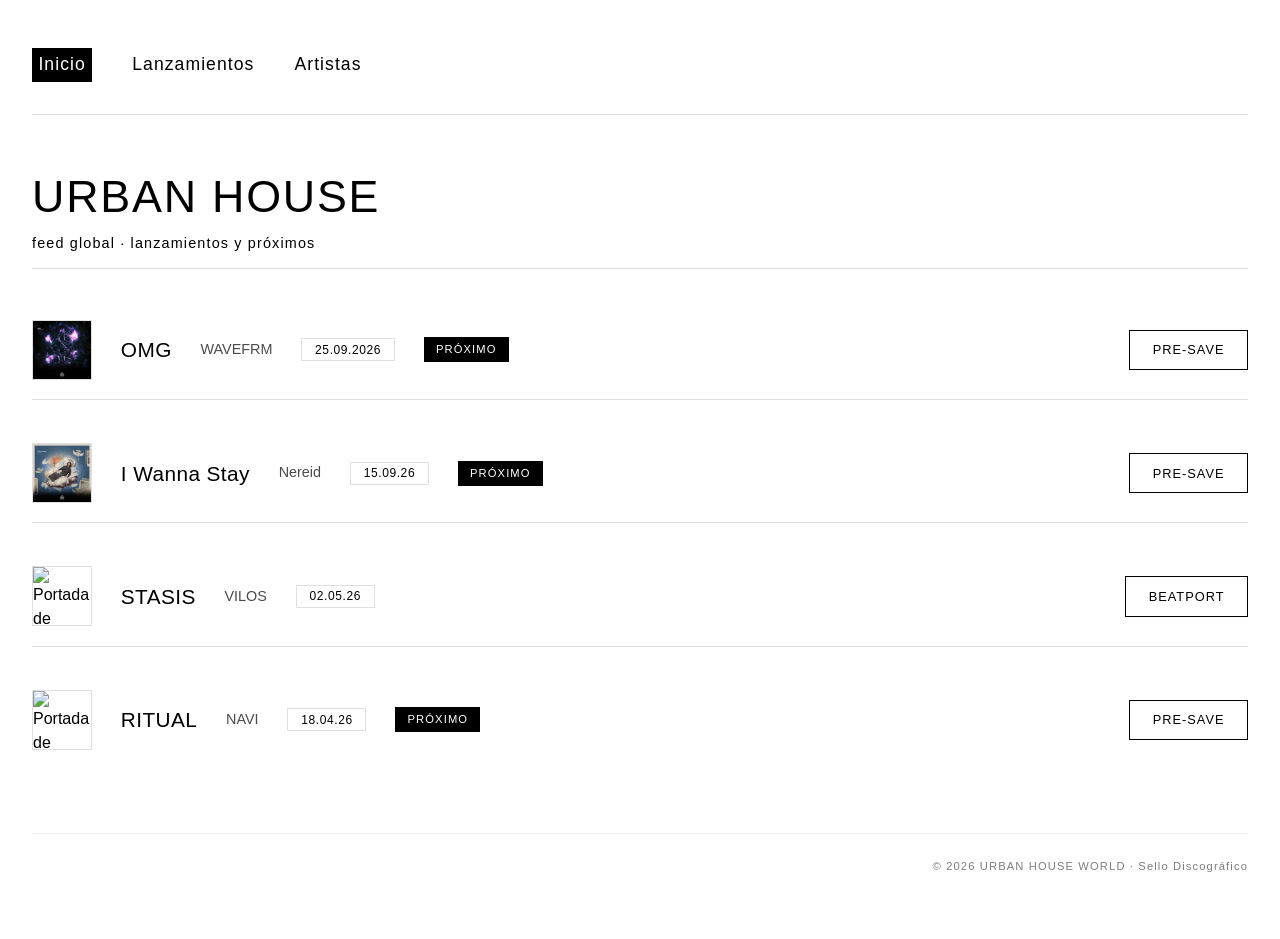
==== index.html @ 8f505b0e "Fix img tag by adding missing closing quote" ====
<!DOCTYPE html>
<html lang="es">
<head>
  <meta charset="UTF-8" />
  <meta name="viewport" content="width=device-width, initial-scale=1.0" />
  
  <!-- ===== SEO BÁSICO ===== -->
  <title>URBAN HOUSE · Sello discográfico </title>
  <meta name="description" content="Sello discográfico de música electrónica underground. Lanzamientos, artistas y catálogo de techno, ambient y experimental." />
  <meta name="keywords" content="sello discográfico, música electrónica, techno, ambient, underground, lanzamientos, artistas" />
  <link rel="canonical" href="https://urbanhouse.world/" />
  
  <!-- ===== OPEN GRAPH / REDES SOCIALES ===== -->
  <meta property="og:title" content="URBAN HOUSE WORLD · Sello discográfico underground" />
  <meta property="og:description" content="Sello discográfico de música electrónica underground. Lanzamientos, artistas y catálogo." />
  <meta property="og:url" content="https://urbanhouse.world/" />
  <meta property="og:type" content="website" />
  <meta property="og:image" content="https://urbanhouse.world/img/og-image.jpg" />
  <meta property="og:image:width" content="1200" />
  <meta property="og:image:height" content="630" />
  
  <!-- ===== TWITTER CARD ===== -->
  <meta name="twitter:card" content="summary_large_image" />
  <meta name="twitter:title" content="URBAN HOUSE WORLD · Sello discográfico underground" />
  <meta name="twitter:description" content="Sello discográfico de música electrónica underground." />
  <meta name="twitter:image" content="https://urbanhouse.world/img/og-image.jpg" />
  
  <!-- ===== FAVICON ===== -->
  <link rel="icon" type="image/x-icon" href="../img/urbanhouse/Logotipo Urban House.png" />
  <link rel="icon" type="image/svg+xml" href="../img/urbanhouse/Logotipo Urban House.png" />
  <link rel="apple-touch-icon" sizes="180x180" href="/apple-touch-icon.png" />
  <link rel="manifest" href="/site.webmanifest" />
  
  <!-- ===== ESTILOS ===== -->
  <link rel="stylesheet" href="styles.css" />
  
  <!-- ===== JSON-LD (estructurado) ===== -->
  <script type="application/ld+json">
  {
    "@context": "https://schema.org",
    "@type": "MusicGroup",
    "name": "URBAN HOUSE WORLD",
    "url": "https://urbanhouse.world/",
    "description": "Sello discográfico de música electrónica underground.",
    "genre": ["Techno", "Ambient", "Electronic", "Experimental"],
    "foundingDate": "2024"
  }
  </script>
</head>
<body>
<div class="container">

  <!-- ===== MENÚ ===== -->
  <nav class="nav" aria-label="Navegación principal">
    <a href="index.html">Inicio</a>
    <a href="lanzamientos.html">Lanzamientos</a>
    <a href="artistas.html">Artistas</a>
  </nav>

  <!-- ===== HEADER ===== -->
  <header>
    <h1>URBAN HOUSE</h1>
    <p style="margin-bottom: 2rem; letter-spacing: 0.08em; font-size: 0.9rem; border-bottom: 1px solid var(--color-border); padding-bottom: 0.8rem;">
      feed global · lanzamientos y próximos
    </p>
  </header>

  <!-- ===== FEED CRONOLÓGICO ===== -->
  <main>
    <section class="feed-grid" aria-label="Lista de lanzamientos">

      <article class="feed-item">
        <div class="meta">
          <img src="img/portadas/Formatos de Portadas (2).png" alt="Portada de FRAGMENTS" class="cover-thumb" loading="lazy" />
          <span class="title">OMG</span>
          <span class="artist">WAVEFRM</span>
          <span class="date">25.09.2026</span>
          <span class="badge">PRÓXIMO</span>
        </div>
        <a href="#" class="btn btn-outline">pre-save</a>
      </article>

      <article class="feed-item">
        <div class="meta">
          <img src="img/portadas/Neredi_Portada.png" alt="Portada de LUCID DREAM" class="cover-thumb" loading="lazy" />
          <span class="title">I Wanna Stay</span>
          <span class="artist">Nereid</span>
          <span class="date">15.09.26</span>
          <span class="badge">PRÓXIMO</span>
        </div>
        <a href="#" class="btn btn-outline">pre-save</a>
      </article>

      <article class="feed-item">
        <div class="meta">
          <img src="img/releases/stasis.jpg" alt="Portada de STASIS" class="cover-thumb" loading="lazy" />
          <span class="title">STASIS</span>
          <span class="artist">VILOS</span>
          <span class="date">02.05.26</span>
        </div>
        <a href="#" class="btn btn-outline">beatport</a>
      </article>

      <article class="feed-item">
        <div class="meta">
          <img src="img/releases/ritual.jpg" alt="Portada de RITUAL" class="cover-thumb" loading="lazy" />
          <span class="title">RITUAL</span>
          <span class="artist">NAVI</span>
          <span class="date">18.04.26</span>
          <span class="badge">PRÓXIMO</span>
        </div>
        <a href="#" class="btn btn-outline">pre-save</a>
      </article>

    </section>
  </main>

  <!-- ===== FOOTER ===== -->
  <footer style="margin-top: 4rem; border-top: 1px solid var(--color-border); padding-top: 1.5rem; font-size: 0.7rem; letter-spacing: 0.1em; text-align: right; opacity: 0.5;">
    <p>&copy; 2026 URBAN HOUSE WORLD · Sello Discográfico</p>
  </footer>

</div>

<script src="main.js"></script>
</body>
</html>
---- styles.css ----
/* ============================================================
   styles.css — URBAN HOUSE WORLD
   Minimalismo radical · blanco/negro · líneas finas
   ============================================================ */

/* ===== VARIABLES CSS ===== */
:root {
  --color-bg: #ffffff;
  --color-fg: #000000;
  --color-border: rgba(0, 0, 0, 0.12);
  --color-badge: #000000;
  --color-badge-text: #ffffff;
  --font-sans: 'Inter', -apple-system, BlinkMacSystemFont, 'Segoe UI', Roboto, Helvetica, Arial, sans-serif;
  --transition: 0.2s ease-in-out;
}

/* ===== RESET Y BASE ===== */
* {
  margin: 0;
  padding: 0;
  box-sizing: border-box;
}

html {
  scroll-behavior: smooth;
}

body {
  background-color: var(--color-bg);
  color: var(--color-fg);
  font-family: var(--font-sans);
  font-weight: 300;
  line-height: 1.5;
  padding: 2rem 2rem 4rem;
  min-height: 100vh;
  display: flex;
  flex-direction: column;
  align-items: center;
}

.container {
  max-width: 1280px;
  width: 100%;
}

/* ===== TIPOGRAFÍA ===== */
h1, h2, h3, h4 {
  font-weight: 400;
  letter-spacing: 0.04em;
  text-transform: uppercase;
}

h1 {
  font-size: 2.8rem;
  margin-bottom: 0.2rem;
}

h2 {
  font-size: 1.8rem;
  border-bottom: 1px solid var(--color-border);
  padding-bottom: 0.5rem;
  margin-bottom: 2rem;
}

a, button {
  transition: all var(--transition);
}

/* ===== NAVEGACIÓN ===== */
.nav {
  display: flex;
  flex-wrap: wrap;
  gap: 2.5rem;
  padding: 1rem 0 2rem;
  border-bottom: 1px solid var(--color-border);
  margin-bottom: 3rem;
  justify-content: flex-start;
}

.nav a {
  color: var(--color-fg);
  text-decoration: none;
  font-size: 1.1rem;
  letter-spacing: 0.06em;
  padding: 0.2rem 0;
  border-bottom: 1px solid transparent;
  position: relative;
}

.nav a:hover {
  background-color: var(--color-fg);
  color: var(--color-bg);
  border-bottom: 1px solid var(--color-fg);
  padding: 0.2rem 0.4rem;
}

.nav a.active {
  background-color: var(--color-fg);
  color: var(--color-bg);
  padding: 0.2rem 0.4rem;
}

/* ===== BOTONES / LINKS ===== */
.btn {
  display: inline-block;
  background-color: var(--color-fg);
  color: var(--color-bg);
  border: 1px solid var(--color-fg);
  padding: 0.6rem 1.4rem;
  font-family: var(--font-sans);
  font-size: 0.8rem;
  font-weight: 400;
  letter-spacing: 0.08em;
  text-transform: uppercase;
  text-decoration: none;
  cursor: pointer;
  transition: all var(--transition);
  border-radius: 0;
}

.btn:hover {
  background-color: var(--color-bg);
  color: var(--color-fg);
  border-color: var(--color-fg);
}

.btn-outline {
  background-color: transparent;
  color: var(--color-fg);
}

.btn-outline:hover {
  background-color: var(--color-fg);
  color: var(--color-bg);
}

/* ===== BADGE "PRÓXIMO" ===== */
.badge {
  background-color: var(--color-badge);
  color: var(--color-badge-text);
  font-size: 0.7rem;
  font-weight: 500;
  letter-spacing: 0.1em;
  padding: 0.2rem 0.7rem;
  text-transform: uppercase;
  border: 1px solid var(--color-badge);
  display: inline-block;
}

/* ===== INDEX: GRID VERTICAL CRONOLÓGICO ===== */
.feed-grid {
  display: flex;
  flex-direction: column;
  gap: 1.5rem;
  margin-top: 1rem;
}

.feed-item {
  display: flex;
  flex-wrap: wrap;
  align-items: center;
  gap: 1.5rem 2.5rem;
  padding: 1.2rem 0;
  border-bottom: 1px solid var(--color-border);
}

.feed-item:last-child {
  border-bottom: none;
}

.feed-item .meta {
  display: flex;
  flex-wrap: wrap;
  align-items: center;
  gap: 0.8rem 1.8rem;
  flex: 2 1 300px;
}

.feed-item .cover-thumb {
  width: 60px;
  height: 60px;
  object-fit: cover;
  border: 1px solid var(--color-border);
}

.feed-item .title {
  font-size: 1.3rem;
  font-weight: 400;
  letter-spacing: 0.02em;
}

.feed-item .artist {
  font-size: 0.9rem;
  opacity: 0.7;
}

.feed-item .date {
  font-size: 0.75rem;
  letter-spacing: 0.05em;
  border: 1px solid var(--color-border);
  padding: 0.1rem 0.8rem;
}

/* ===== LANZAMIENTOS: CARRUSEL HORIZONTAL ===== */
.carousel-wrapper {
  overflow-x: auto;
  padding: 1rem 0 2rem;
  display: flex;
  gap: 2rem;
  scrollbar-width: thin;
  scrollbar-color: var(--color-fg) var(--color-bg);
  -webkit-overflow-scrolling: touch;
  cursor: grab;
}

.carousel-wrapper::-webkit-scrollbar {
  height: 4px;
}
.carousel-wrapper::-webkit-scrollbar-track {
  background: var(--color-bg);
}
.carousel-wrapper::-webkit-scrollbar-thumb {
  background: var(--color-fg);
}

.carousel-card {
  flex: 0 0 260px;
  display: flex;
  flex-direction: column;
  gap: 0.5rem;
  padding: 1rem 1rem 1.5rem;
  border: 1px solid var(--color-border);
  background-color: var(--color-bg);
}

.carousel-card .cover {
  width: 100%;
  aspect-ratio: 1/1;
  object-fit: cover;
  border: 1px solid var(--color-border);
  background-color: #f0f0f0;
}

.carousel-card h4 {
  font-size: 1.1rem;
  font-weight: 400;
  margin-top: 0.3rem;
}

.carousel-card .artist-name {
  font-size: 0.9rem;
  opacity: 0.7;
}

.carousel-card .format {
  font-size: 0.7rem;
  letter-spacing: 0.05em;
  border-top: 1px solid var(--color-border);
  padding-top: 0.3rem;
}

.carousel-card .actions {
  display: flex;
  flex-wrap: wrap;
  gap: 0.5rem;
  margin-top: 0.3rem;
}

.carousel-card .actions .btn {
  flex: 1 0 auto;
  text-align: center;
  padding: 0.4rem 0.2rem;
  font-size: 0.65rem;
}

/* ===== ARTISTAS: CUADRÍCULA GEOMÉTRICA ===== */
.roster-grid {
  display: grid;
  grid-template-columns: repeat(auto-fill, minmax(200px, 1fr));
  gap: 2.5rem 1.5rem;
  margin-top: 0.5rem;
}

.artist-card {
  display: flex;
  flex-direction: column;
  align-items: center;
  text-align: center;
  gap: 0.4rem;
  border: 1px solid var(--color-border);
  padding: 1.5rem 0.8rem 1.8rem;
  background-color: var(--color-bg);
}

.artist-card .photo {
  width: 100%;
  aspect-ratio: 1/1;
  object-fit: cover;
  border: 1px solid var(--color-border);
  filter: grayscale(100%);
  transition: filter var(--transition);
  background-color: #eaeaea;
}

.artist-card:hover .photo {
  filter: grayscale(0%);
}

.artist-card .alias {
  font-size: 1.2rem;
  font-weight: 400;
  margin-top: 0.6rem;
  letter-spacing: 0.02em;
}

.artist-card .genre {
  font-size: 0.75rem;
  opacity: 0.6;
  text-transform: uppercase;
  letter-spacing: 0.08em;
}

.artist-card .btn {
  margin-top: 0.4rem;
  font-size: 0.65rem;
  padding: 0.3rem 1.2rem;
}

/* ===== RESPONSIVE ===== */
@media (max-width: 640px) {
  body { padding: 1rem; }
  h1 { font-size: 2rem; }
  .nav { gap: 1.2rem; }
  .feed-item { flex-direction: column; align-items: flex-start; gap: 0.5rem; }
  .carousel-card { flex: 0 0 200px; }
  .roster-grid { grid-template-columns: repeat(auto-fill, minmax(150px, 1fr)); gap: 1rem; }
}

/* ===== UTILIDADES ===== */
.mt-4 { margin-top: 2rem; }
.mb-2 { margin-bottom: 1rem; }
.flex { display: flex; }
.gap-2 { gap: 1rem; }
.items-center { align-items: center; }
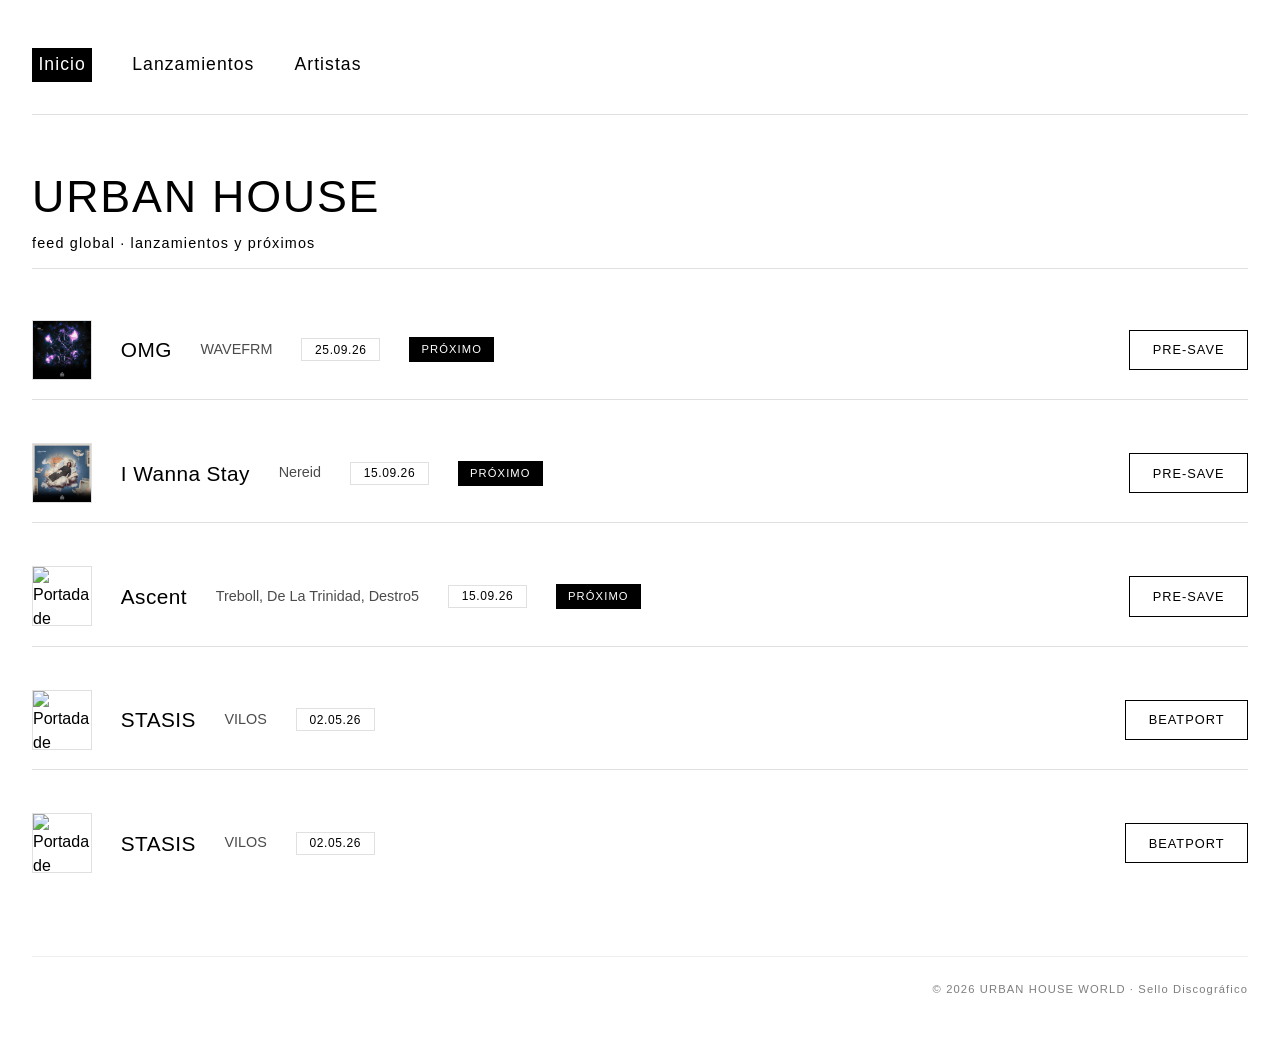
==== commit a449c36d: "Update date format and add new article section" ====
--- a/index.html
+++ b/index.html
@@ -74,7 +74,7 @@
           <img src="img/portadas/Formatos de Portadas (2).png" alt="Portada de FRAGMENTS" class="cover-thumb" loading="lazy" />
           <span class="title">OMG</span>
           <span class="artist">WAVEFRM</span>
-          <span class="date">25.09.2026</span>
+          <span class="date">25.09.26</span>
           <span class="badge">PRÓXIMO</span>
         </div>
         <a href="#" class="btn btn-outline">pre-save</a>
@@ -91,6 +91,17 @@
         <a href="#" class="btn btn-outline">pre-save</a>
       </article>
 
+       <article class="feed-item">
+        <div class="meta">
+          <img src="img/releases/ritual.jpg" alt="Portada de RITUAL" class="cover-thumb" loading="lazy" />
+          <span class="title">Ascent</span>
+          <span class="artist">Treboll, De La Trinidad, Destro5</span>
+          <span class="date">15.09.26</span>
+          <span class="badge">PRÓXIMO</span>
+        </div>
+        <a href="#" class="btn btn-outline">pre-save</a>
+      </article>
+      
       <article class="feed-item">
         <div class="meta">
           <img src="img/releases/stasis.jpg" alt="Portada de STASIS" class="cover-thumb" loading="lazy" />
@@ -100,18 +111,17 @@
         </div>
         <a href="#" class="btn btn-outline">beatport</a>
       </article>
-
+      
       <article class="feed-item">
         <div class="meta">
-          <img src="img/releases/ritual.jpg" alt="Portada de RITUAL" class="cover-thumb" loading="lazy" />
-          <span class="title">RITUAL</span>
-          <span class="artist">NAVI</span>
-          <span class="date">18.04.26</span>
-          <span class="badge">PRÓXIMO</span>
+          <img src="img/releases/stasis.jpg" alt="Portada de STASIS" class="cover-thumb" loading="lazy" />
+          <span class="title">STASIS</span>
+          <span class="artist">VILOS</span>
+          <span class="date">02.05.26</span>
         </div>
-        <a href="#" class="btn btn-outline">pre-save</a>
+        <a href="#" class="btn btn-outline">beatport</a>
       </article>
-
+    
     </section>
   </main>
 
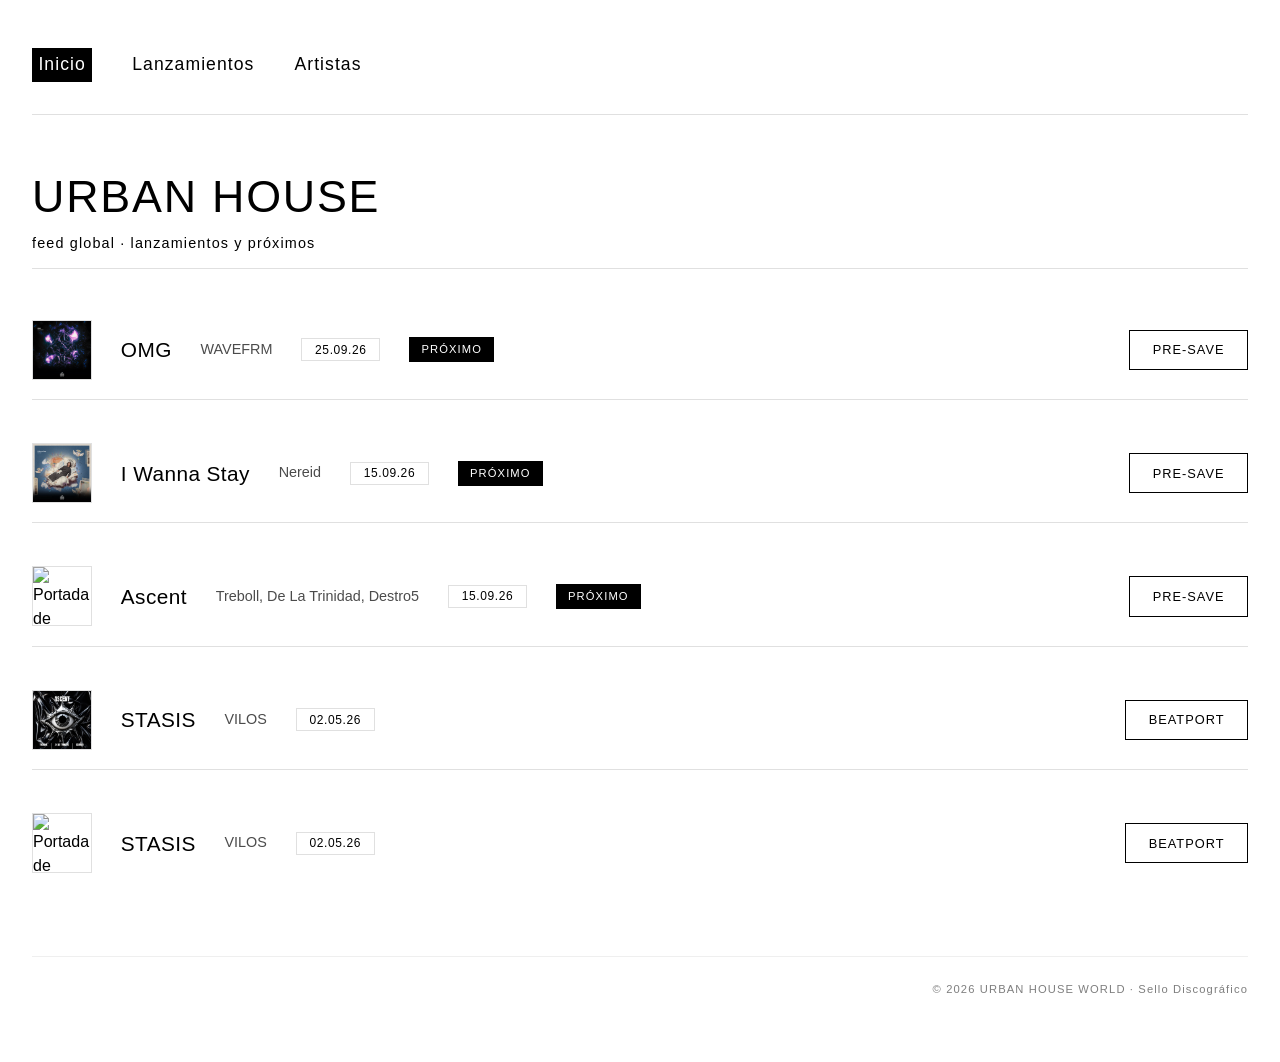
==== commit 930620f5: "Update image source for STASIS cover" ====
--- a/index.html
+++ b/index.html
@@ -43,7 +43,7 @@
     "url": "https://urbanhouse.world/",
     "description": "Sello discográfico de música electrónica underground.",
     "genre": ["Techno", "Ambient", "Electronic", "Experimental"],
-    "foundingDate": "2024"
+    "foundingDate": "2022"
   }
   </script>
 </head>
@@ -77,7 +77,7 @@
           <span class="date">25.09.26</span>
           <span class="badge">PRÓXIMO</span>
         </div>
-        <a href="#" class="btn btn-outline">pre-save</a>
+        <a href="https://push.fm/ps/omg-pre-save" class="btn btn-outline">pre-save</a>
       </article>
 
       <article class="feed-item">
@@ -88,7 +88,7 @@
           <span class="date">15.09.26</span>
           <span class="badge">PRÓXIMO</span>
         </div>
-        <a href="#" class="btn btn-outline">pre-save</a>
+        <a href="https://push.fm/ps/i-wanna-stay-presave" class="btn btn-outline">pre-save</a>
       </article>
 
        <article class="feed-item">
@@ -99,12 +99,12 @@
           <span class="date">15.09.26</span>
           <span class="badge">PRÓXIMO</span>
         </div>
-        <a href="#" class="btn btn-outline">pre-save</a>
+        <a href="https://push.fm/ps/ascent-pre-order" class="btn btn-outline">pre-save</a>
       </article>
       
       <article class="feed-item">
         <div class="meta">
-          <img src="img/releases/stasis.jpg" alt="Portada de STASIS" class="cover-thumb" loading="lazy" />
+          <img src="img/portadas/bcb9184cb319395b03375545e90335a5 (1).jpg" alt="Portada de STASIS" class="cover-thumb" loading="lazy" />
           <span class="title">STASIS</span>
           <span class="artist">VILOS</span>
           <span class="date">02.05.26</span>
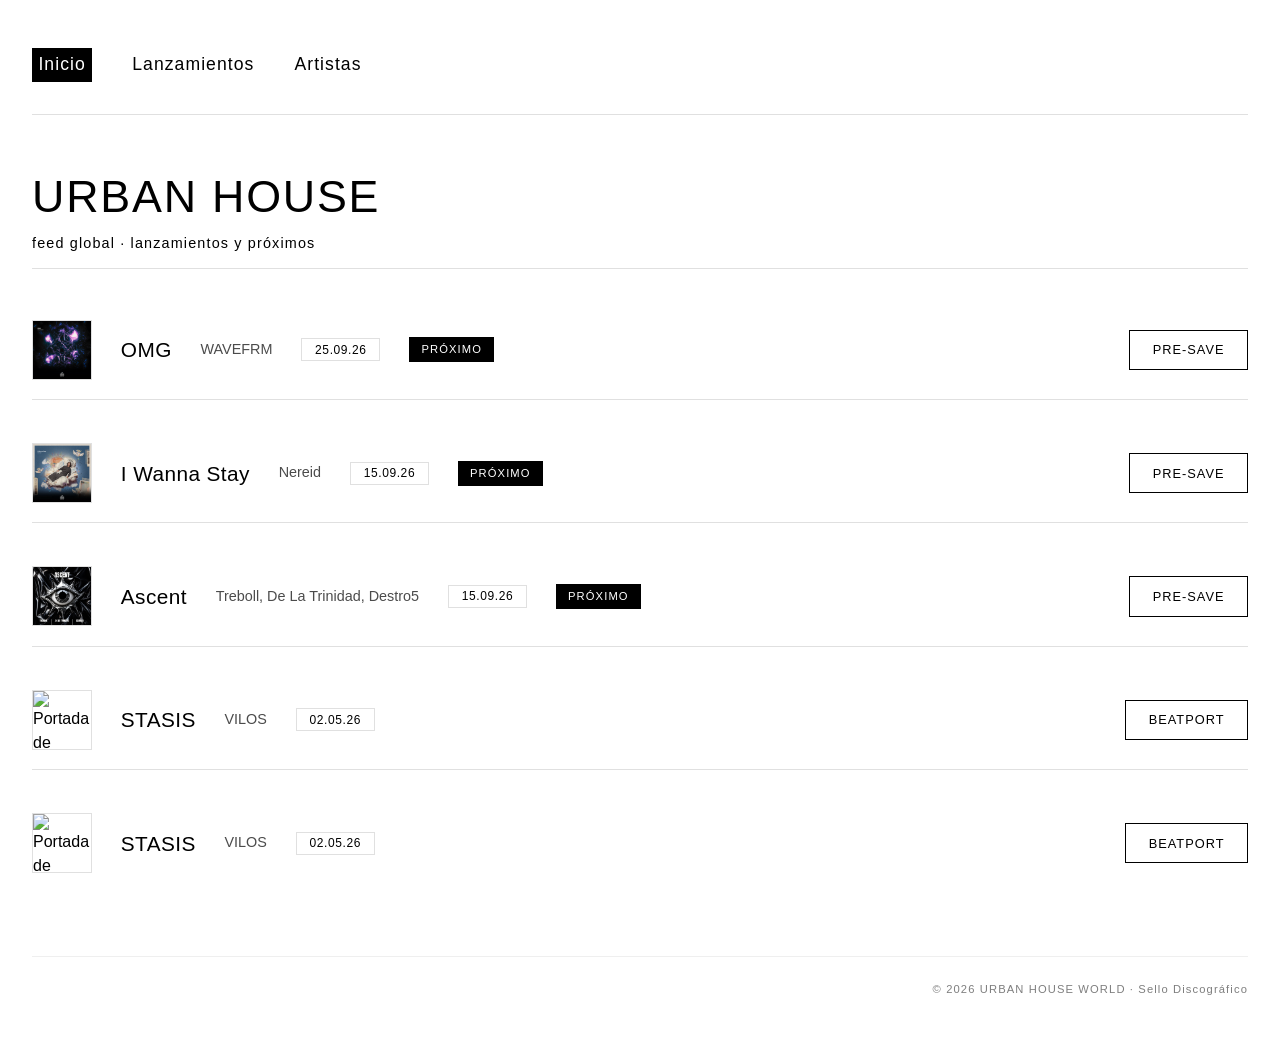
==== commit f2416b8e: "Update image sources in index.html" ====
--- a/index.html
+++ b/index.html
@@ -93,7 +93,7 @@
 
        <article class="feed-item">
         <div class="meta">
-          <img src="img/releases/ritual.jpg" alt="Portada de RITUAL" class="cover-thumb" loading="lazy" />
+          <img src="img/portadas/bcb9184cb319395b03375545e90335a5 (1).jpg" alt="Portada de RITUAL" class="cover-thumb" loading="lazy" />
           <span class="title">Ascent</span>
           <span class="artist">Treboll, De La Trinidad, Destro5</span>
           <span class="date">15.09.26</span>
@@ -104,7 +104,7 @@
       
       <article class="feed-item">
         <div class="meta">
-          <img src="img/portadas/bcb9184cb319395b03375545e90335a5 (1).jpg" alt="Portada de STASIS" class="cover-thumb" loading="lazy" />
+          <img src="]#" alt="Portada de STASIS" class="cover-thumb" loading="lazy" />
           <span class="title">STASIS</span>
           <span class="artist">VILOS</span>
           <span class="date">02.05.26</span>
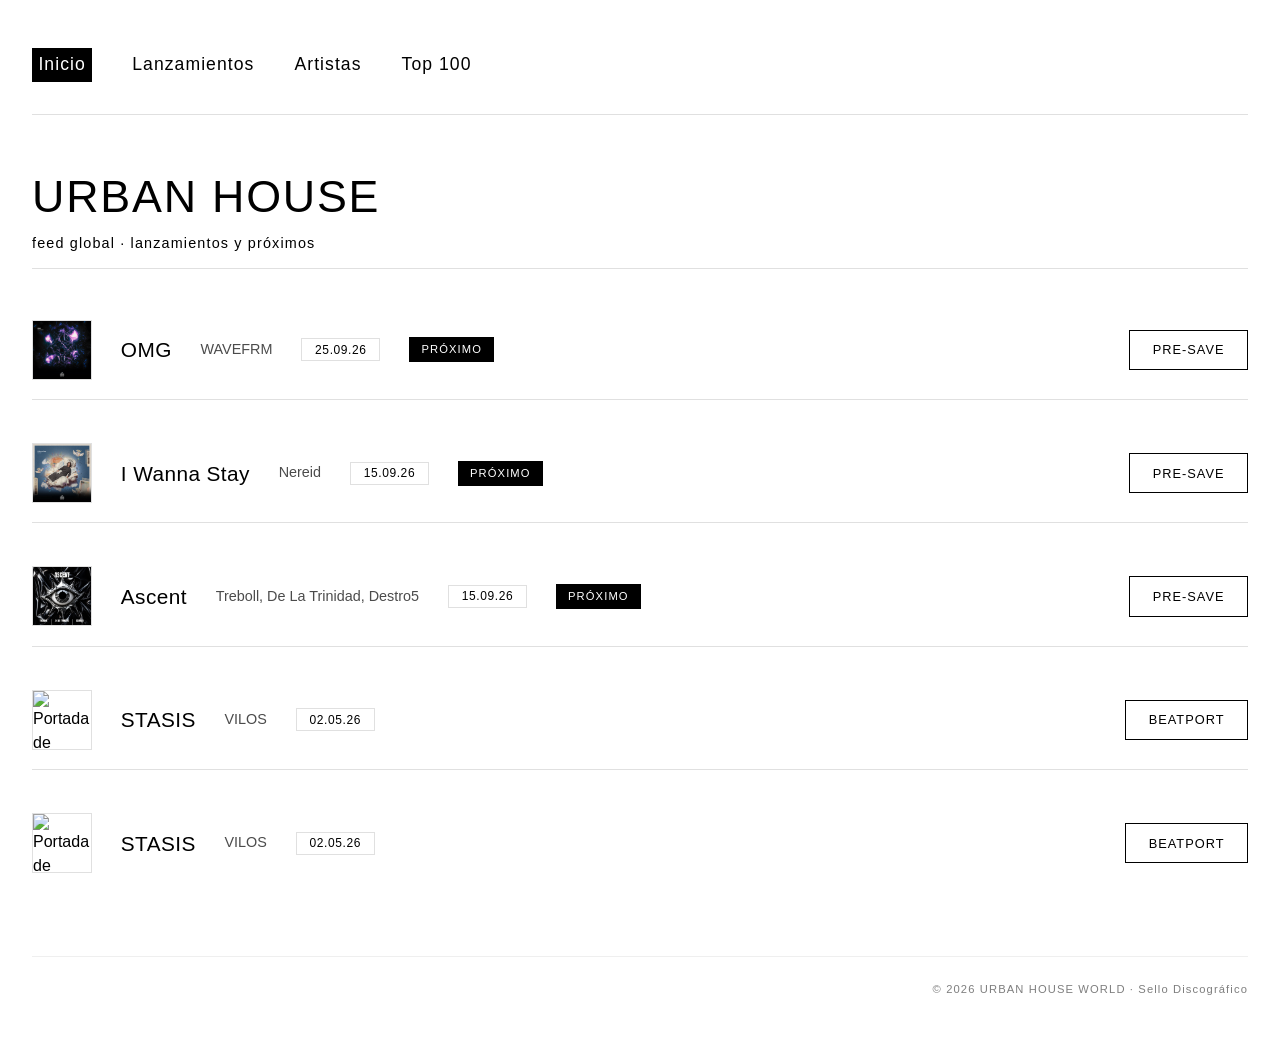
==== commit d176981d: "Add Top 100 link to navigation" ====
--- a/index.html
+++ b/index.html
@@ -55,6 +55,7 @@
     <a href="index.html">Inicio</a>
     <a href="lanzamientos.html">Lanzamientos</a>
     <a href="artistas.html">Artistas</a>
+    <a href="top100.html">Top 100</a>
   </nav>
 
   <!-- ===== HEADER ===== -->
--- a/styles.css
+++ b/styles.css
@@ -342,3 +342,475 @@
 .flex { display: flex; }
 .gap-2 { gap: 1rem; }
 .items-center { align-items: center; }
+
+/* ============================================================
+   PERFIL DE ARTISTA (estructura Facebook + estilo brutalista)
+   ============================================================ */
+
+/* ===== BANNER (COVER) ===== */
+.artist-cover {
+  width: 100%;
+  height: 300px;
+  background-color: #f0f0f0;
+  overflow: hidden;
+  border: 1px solid var(--color-border);
+  border-bottom: none;
+}
+
+.artist-cover-img {
+  width: 100%;
+  height: 100%;
+  object-fit: cover;
+  filter: grayscale(100%);
+  transition: filter var(--transition);
+}
+
+.artist-profile:hover .artist-cover-img {
+  filter: grayscale(0%);
+}
+
+/* ===== INFO DEL PERFIL (superpuesta) ===== */
+.artist-profile-header {
+  display: flex;
+  align-items: flex-end;
+  padding: 0 2rem 1.5rem;
+  background-color: var(--color-bg);
+  border: 1px solid var(--color-border);
+  border-top: none;
+  flex-wrap: wrap;
+  position: relative;
+}
+
+/* Avatar superpuesto */
+.artist-avatar-wrapper {
+  width: 140px;
+  height: 140px;
+  border-radius: 50%;
+  border: 4px solid var(--color-bg);
+  background-color: var(--color-bg);
+  margin-top: -70px;
+  margin-right: 1.5rem;
+  overflow: hidden;
+  flex-shrink: 0;
+  position: relative;
+  z-index: 2;
+  box-shadow: 0 2px 12px rgba(0, 0, 0, 0.08);
+}
+
+.artist-avatar {
+  width: 100%;
+  height: 100%;
+  object-fit: cover;
+  display: block;
+  filter: grayscale(100%);
+  transition: filter var(--transition);
+}
+
+.artist-profile:hover .artist-avatar {
+  filter: grayscale(0%);
+}
+
+/* Detalles del artista */
+.artist-profile-details {
+  flex: 1;
+  padding: 0.5rem 0;
+  min-width: 200px;
+}
+
+.artist-profile-details h1 {
+  font-size: 2.4rem;
+  font-weight: 400;
+  margin: 0;
+  letter-spacing: 0.04em;
+}
+
+.artist-profile-details .artist-genre {
+  font-size: 0.95rem;
+  text-transform: uppercase;
+  letter-spacing: 0.08em;
+  opacity: 0.6;
+  margin: 0.2rem 0 0.1rem;
+}
+
+.artist-profile-details .artist-location {
+  font-size: 0.85rem;
+  opacity: 0.5;
+  margin: 0;
+}
+
+.artist-bio {
+  font-size: 0.95rem;
+  line-height: 1.6;
+  max-width: 600px;
+  margin: 0.8rem 0;
+  opacity: 0.8;
+}
+
+.artist-social-links {
+  display: flex;
+  flex-wrap: wrap;
+  gap: 0.5rem;
+  margin-top: 0.5rem;
+}
+
+.artist-social-links .btn {
+  font-size: 0.65rem;
+  padding: 0.3rem 0.8rem;
+}
+
+/* ===== CONTENIDO PRINCIPAL (grid) ===== */
+.artist-content {
+  display: flex;
+  gap: 1.5rem;
+  padding: 1.5rem 0;
+  border: 1px solid var(--color-border);
+  border-top: none;
+  background-color: var(--color-bg);
+  padding: 1.5rem 2rem;
+}
+
+.artist-sidebar {
+  flex: 0 0 280px;
+  display: flex;
+  flex-direction: column;
+  gap: 1.5rem;
+}
+
+.artist-main {
+  flex: 1;
+  display: flex;
+  flex-direction: column;
+  gap: 1.5rem;
+}
+
+/* ===== TARJETAS ===== */
+.artist-card {
+  border: 1px solid var(--color-border);
+  padding: 1.2rem 1.5rem;
+  background-color: var(--color-bg);
+}
+
+.artist-card-title {
+  font-size: 0.9rem;
+  font-weight: 400;
+  letter-spacing: 0.08em;
+  text-transform: uppercase;
+  border-bottom: 1px solid var(--color-border);
+  padding-bottom: 0.6rem;
+  margin-bottom: 0.8rem;
+}
+
+/* Lista de información */
+.artist-info-list {
+  list-style: none;
+  padding: 0;
+  margin: 0;
+}
+
+.artist-info-list li {
+  font-size: 0.85rem;
+  padding: 0.4rem 0;
+  border-bottom: 1px solid rgba(0, 0, 0, 0.05);
+}
+
+.artist-info-list li:last-child {
+  border-bottom: none;
+}
+
+.artist-info-list li strong {
+  font-weight: 500;
+}
+
+/* Lista de eventos */
+.artist-event-list {
+  list-style: none;
+  padding: 0;
+  margin: 0;
+}
+
+.artist-event-item {
+  display: flex;
+  flex-direction: column;
+  padding: 0.4rem 0;
+  border-bottom: 1px solid rgba(0, 0, 0, 0.05);
+}
+
+.artist-event-item:last-child {
+  border-bottom: none;
+}
+
+.artist-event-date {
+  font-size: 0.75rem;
+  opacity: 0.6;
+}
+
+.artist-event-name {
+  font-size: 0.9rem;
+}
+
+/* ===== PUBLICACIONES (POSTS) ===== */
+.artist-post {
+  border: 1px solid var(--color-border);
+  padding: 1rem 1.2rem;
+  margin-bottom: 1rem;
+  background-color: var(--color-bg);
+}
+
+.artist-post:last-child {
+  margin-bottom: 0;
+}
+
+.artist-post-header {
+  display: flex;
+  align-items: center;
+  gap: 0.8rem;
+  margin-bottom: 0.8rem;
+  flex-wrap: wrap;
+}
+
+.artist-post-avatar {
+  width: 36px;
+  height: 36px;
+  border-radius: 50%;
+  object-fit: cover;
+  border: 1px solid var(--color-border);
+  filter: grayscale(100%);
+}
+
+.artist-post-user {
+  display: flex;
+  flex-direction: column;
+  flex: 1;
+}
+
+.artist-post-user strong {
+  font-size: 0.9rem;
+  font-weight: 500;
+}
+
+.artist-post-user span {
+  font-size: 0.7rem;
+  opacity: 0.5;
+}
+
+.artist-post-date {
+  font-size: 0.7rem;
+  opacity: 0.4;
+}
+
+.artist-post-content p {
+  font-size: 0.9rem;
+  line-height: 1.5;
+  margin: 0 0 0.8rem 0;
+}
+
+.artist-post-image {
+  background-color: #f5f5f5;
+  border: 1px solid var(--color-border);
+  padding: 1.5rem;
+  text-align: center;
+  font-size: 0.7rem;
+  letter-spacing: 0.08em;
+  color: #888;
+  text-transform: uppercase;
+}
+
+.artist-post-actions {
+  display: flex;
+  gap: 1.5rem;
+  margin-top: 0.8rem;
+  padding-top: 0.6rem;
+  border-top: 1px solid var(--color-border);
+}
+
+.artist-post-btn {
+  background: none;
+  border: none;
+  color: var(--color-fg);
+  font-size: 0.75rem;
+  padding: 0.2rem 0.4rem;
+  cursor: pointer;
+  opacity: 0.5;
+  transition: all var(--transition);
+  font-family: var(--font-sans);
+}
+
+.artist-post-btn:hover {
+  opacity: 1;
+  background-color: #f0f0f0;
+}
+
+/* ===== RESPONSIVE ===== */
+@media (max-width: 900px) {
+  .artist-content {
+    flex-direction: column;
+    padding: 1rem;
+  }
+  
+  .artist-sidebar {
+    flex: 1;
+  }
+  
+  .artist-profile-header {
+    flex-direction: column;
+    align-items: center;
+    text-align: center;
+    padding: 0 1.5rem 1.5rem;
+  }
+  
+  .artist-avatar-wrapper {
+    margin-top: -50px;
+    width: 110px;
+    height: 110px;
+    margin-right: 0;
+  }
+  
+  .artist-profile-details {
+    text-align: center;
+  }
+  
+  .artist-social-links {
+    justify-content: center;
+  }
+  
+  .artist-profile-details h1 {
+    font-size: 1.8rem;
+  }
+  
+  .artist-bio {
+    margin-left: auto;
+    margin-right: auto;
+  }
+}
+
+@media (max-width: 640px) {
+  .artist-cover {
+    height: 150px;
+  }
+  
+  .artist-avatar-wrapper {
+    width: 90px;
+    height: 90px;
+    margin-top: -40px;
+  }
+  
+  .artist-profile-header {
+    padding: 0 1rem 1.2rem;
+  }
+  
+  .artist-profile-details h1 {
+    font-size: 1.5rem;
+  }
+  
+  .artist-content {
+    padding: 0.8rem;
+  }
+  
+  .artist-card {
+    padding: 0.8rem 1rem;
+  }
+  
+  .artist-post {
+    padding: 0.8rem;
+  }
+  
+  .artist-post-actions {
+    gap: 0.8rem;
+    flex-wrap: wrap;
+  }
+}
+
+/* ============================================================
+   ESTILOS PARA FORMULARIO TOP 100 DJs (GOOGLE FORMS EMBED)
+   ============================================================ */
+
+/* ===== CONTENEDOR PRINCIPAL ===== */
+.form-wrapper {
+  max-width: 820px;
+  margin: 0 auto;
+  padding: 1rem 0 2rem;
+}
+
+/* ===== ENCABEZADO ===== */
+.form-header {
+  text-align: center;
+  margin-bottom: 2.5rem;
+  border-bottom: 1px solid var(--color-border);
+  padding-bottom: 1.5rem;
+}
+
+.form-header h1 {
+  font-size: 2.4rem;
+  margin-bottom: 0.2rem;
+}
+
+.form-subtitle {
+  font-size: 0.9rem;
+  text-transform: uppercase;
+  letter-spacing: 0.1em;
+  opacity: 0.6;
+  margin-bottom: 0.8rem;
+}
+
+.form-description {
+  font-size: 0.95rem;
+  line-height: 1.6;
+  max-width: 600px;
+  margin: 0 auto;
+  opacity: 0.8;
+}
+
+.form-description strong {
+  font-weight: 500;
+  background-color: var(--color-fg);
+  color: var(--color-bg);
+  padding: 0 0.4rem;
+}
+
+/* ===== CONTENEDOR DEL IFRAME ===== */
+.google-form-container {
+  width: 100%;
+  border: 1px solid var(--color-border);
+  background-color: var(--color-bg);
+  overflow: hidden;
+}
+
+.google-form-iframe {
+  width: 100%;
+  height: 700px;
+  border: none;
+  display: block;
+  background-color: var(--color-bg);
+}
+
+/* ===== AVISO LEGAL ===== */
+.form-disclaimer {
+  font-size: 0.7rem;
+  opacity: 0.4;
+  text-align: center;
+  margin-top: 1.5rem;
+  line-height: 1.6;
+  border-top: 1px solid var(--color-border);
+  padding-top: 1.2rem;
+}
+
+/* ===== RESPONSIVE ===== */
+@media (max-width: 640px) {
+  .form-wrapper {
+    padding: 0 0.5rem;
+  }
+  
+  .form-header h1 {
+    font-size: 1.8rem;
+  }
+  
+  .google-form-iframe {
+    height: 600px;
+  }
+}
+
+@media (max-width: 480px) {
+  .google-form-iframe {
+    height: 550px;
+  }
+}
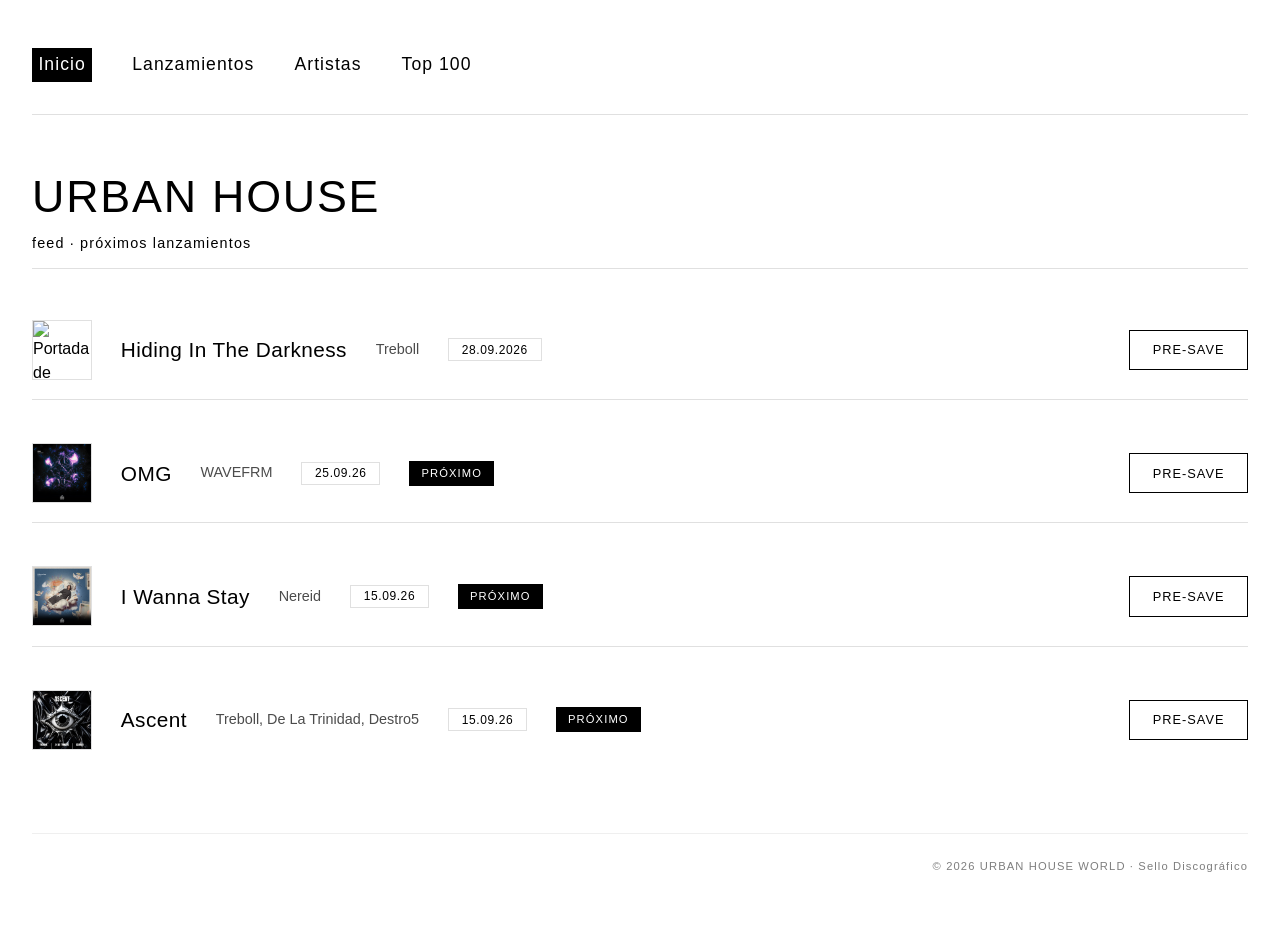
==== commit aebfb6de: "Revise header text and clean up feed items Updated text in header and removed duplicate articles fro" ====
--- a/index.html
+++ b/index.html
@@ -62,13 +62,23 @@
   <header>
     <h1>URBAN HOUSE</h1>
     <p style="margin-bottom: 2rem; letter-spacing: 0.08em; font-size: 0.9rem; border-bottom: 1px solid var(--color-border); padding-bottom: 0.8rem;">
-      feed global · lanzamientos y próximos
+      feed · próximos lanzamientos
     </p>
   </header>
 
   <!-- ===== FEED CRONOLÓGICO ===== -->
   <main>
     <section class="feed-grid" aria-label="Lista de lanzamientos">
+
+      <article class="feed-item">
+        <div class="meta">
+          <img src="]#" alt="Portada de STASIS" class="cover-thumb" loading="lazy" />
+          <span class="title">Hiding In The Darkness</span>
+          <span class="artist">Treboll</span>
+          <span class="date">28.09.2026</span>
+        </div>
+        <a href="https://push.fm/ps/hiding-in-the-darkness-pre-order" class="btn btn-outline">pre-save</a>
+      </article>
 
       <article class="feed-item">
         <div class="meta">
@@ -103,26 +113,6 @@
         <a href="https://push.fm/ps/ascent-pre-order" class="btn btn-outline">pre-save</a>
       </article>
       
-      <article class="feed-item">
-        <div class="meta">
-          <img src="]#" alt="Portada de STASIS" class="cover-thumb" loading="lazy" />
-          <span class="title">STASIS</span>
-          <span class="artist">VILOS</span>
-          <span class="date">02.05.26</span>
-        </div>
-        <a href="#" class="btn btn-outline">beatport</a>
-      </article>
-      
-      <article class="feed-item">
-        <div class="meta">
-          <img src="img/releases/stasis.jpg" alt="Portada de STASIS" class="cover-thumb" loading="lazy" />
-          <span class="title">STASIS</span>
-          <span class="artist">VILOS</span>
-          <span class="date">02.05.26</span>
-        </div>
-        <a href="#" class="btn btn-outline">beatport</a>
-      </article>
-    
     </section>
   </main>
 
--- a/styles.css
+++ b/styles.css
@@ -344,60 +344,28 @@
 .items-center { align-items: center; }
 
 /* ============================================================
-   PERFIL DE ARTISTA (estructura Facebook + estilo brutalista)
+   PERFIL DE ARTISTA (VERSIÓN SIMPLIFICADA)
    ============================================================ */
 
-/* ===== BANNER (COVER) ===== */
-.artist-cover {
-  width: 100%;
-  height: 300px;
+.artist-simple {
+  max-width: 720px;
+  margin: 0 auto;
+  padding: 2rem 0;
+  text-align: center;
+}
+
+/* ===== FOTO ===== */
+.artist-simple-photo {
+  width: 200px;
+  height: 200px;
+  border-radius: 50%;
+  margin: 0 auto 1.5rem;
+  overflow: hidden;
+  border: 2px solid var(--color-border);
   background-color: #f0f0f0;
-  overflow: hidden;
-  border: 1px solid var(--color-border);
-  border-bottom: none;
-}
-
-.artist-cover-img {
-  width: 100%;
-  height: 100%;
-  object-fit: cover;
-  filter: grayscale(100%);
-  transition: filter var(--transition);
-}
-
-.artist-profile:hover .artist-cover-img {
-  filter: grayscale(0%);
-}
-
-/* ===== INFO DEL PERFIL (superpuesta) ===== */
-.artist-profile-header {
-  display: flex;
-  align-items: flex-end;
-  padding: 0 2rem 1.5rem;
-  background-color: var(--color-bg);
-  border: 1px solid var(--color-border);
-  border-top: none;
-  flex-wrap: wrap;
-  position: relative;
-}
-
-/* Avatar superpuesto */
-.artist-avatar-wrapper {
-  width: 140px;
-  height: 140px;
-  border-radius: 50%;
-  border: 4px solid var(--color-bg);
-  background-color: var(--color-bg);
-  margin-top: -70px;
-  margin-right: 1.5rem;
-  overflow: hidden;
-  flex-shrink: 0;
-  position: relative;
-  z-index: 2;
-  box-shadow: 0 2px 12px rgba(0, 0, 0, 0.08);
-}
-
-.artist-avatar {
+}
+
+.artist-simple-photo img {
   width: 100%;
   height: 100%;
   object-fit: cover;
@@ -406,317 +374,125 @@
   transition: filter var(--transition);
 }
 
-.artist-profile:hover .artist-avatar {
+.artist-simple-photo img:hover {
   filter: grayscale(0%);
 }
 
-/* Detalles del artista */
-.artist-profile-details {
-  flex: 1;
-  padding: 0.5rem 0;
-  min-width: 200px;
-}
-
-.artist-profile-details h1 {
-  font-size: 2.4rem;
-  font-weight: 400;
-  margin: 0;
+/* ===== NOMBRE Y GÉNERO ===== */
+.artist-simple-name {
+  font-size: 2.8rem;
+  font-weight: 400;
   letter-spacing: 0.04em;
-}
-
-.artist-profile-details .artist-genre {
-  font-size: 0.95rem;
+  margin: 0 0 0.2rem;
+}
+
+.artist-simple-genre {
+  font-size: 1rem;
   text-transform: uppercase;
   letter-spacing: 0.08em;
   opacity: 0.6;
-  margin: 0.2rem 0 0.1rem;
-}
-
-.artist-profile-details .artist-location {
+  margin: 0 0 0.2rem;
+}
+
+.artist-simple-location {
   font-size: 0.85rem;
   opacity: 0.5;
-  margin: 0;
-}
-
-.artist-bio {
+  margin: 0 0 1.5rem;
+}
+
+/* ===== BIOGRAFÍA ===== */
+.artist-simple-bio {
+  text-align: left;
+  max-width: 600px;
+  margin: 0 auto 2rem;
+  padding: 1.5rem 0;
+  border-top: 1px solid var(--color-border);
+  border-bottom: 1px solid var(--color-border);
+}
+
+.artist-simple-bio p {
   font-size: 0.95rem;
-  line-height: 1.6;
-  max-width: 600px;
-  margin: 0.8rem 0;
+  line-height: 1.7;
+  margin-bottom: 0.8rem;
   opacity: 0.8;
 }
 
-.artist-social-links {
+.artist-simple-bio p:last-child {
+  margin-bottom: 0;
+}
+
+/* ===== ENLACES ===== */
+.artist-simple-links {
   display: flex;
   flex-wrap: wrap;
-  gap: 0.5rem;
-  margin-top: 0.5rem;
-}
-
-.artist-social-links .btn {
-  font-size: 0.65rem;
-  padding: 0.3rem 0.8rem;
-}
-
-/* ===== CONTENIDO PRINCIPAL (grid) ===== */
-.artist-content {
-  display: flex;
-  gap: 1.5rem;
-  padding: 1.5rem 0;
-  border: 1px solid var(--color-border);
-  border-top: none;
-  background-color: var(--color-bg);
-  padding: 1.5rem 2rem;
-}
-
-.artist-sidebar {
-  flex: 0 0 280px;
-  display: flex;
-  flex-direction: column;
-  gap: 1.5rem;
-}
-
-.artist-main {
-  flex: 1;
-  display: flex;
-  flex-direction: column;
-  gap: 1.5rem;
-}
-
-/* ===== TARJETAS ===== */
-.artist-card {
-  border: 1px solid var(--color-border);
-  padding: 1.2rem 1.5rem;
-  background-color: var(--color-bg);
-}
-
-.artist-card-title {
+  justify-content: center;
+  gap: 0.6rem;
+  margin-bottom: 2.5rem;
+}
+
+.artist-simple-links .btn {
+  font-size: 0.7rem;
+  padding: 0.4rem 1.2rem;
+}
+
+/* ===== LANZAMIENTOS SIMPLIFICADOS ===== */
+.artist-simple-releases {
+  border-top: 1px solid var(--color-border);
+  padding-top: 1.5rem;
+}
+
+.artist-simple-releases h2 {
+  font-size: 1rem;
+  font-weight: 400;
+  letter-spacing: 0.08em;
+  text-transform: uppercase;
+  border-bottom: none;
+  margin-bottom: 1rem;
+}
+
+.release-item-simple {
+  display: flex;
+  justify-content: space-between;
+  align-items: center;
+  padding: 0.6rem 1rem;
+  border: 1px solid var(--color-border);
+  background-color: var(--color-bg);
+  max-width: 400px;
+  margin: 0 auto;
+}
+
+.release-title {
   font-size: 0.9rem;
-  font-weight: 400;
-  letter-spacing: 0.08em;
-  text-transform: uppercase;
-  border-bottom: 1px solid var(--color-border);
-  padding-bottom: 0.6rem;
-  margin-bottom: 0.8rem;
-}
-
-/* Lista de información */
-.artist-info-list {
-  list-style: none;
-  padding: 0;
-  margin: 0;
-}
-
-.artist-info-list li {
-  font-size: 0.85rem;
-  padding: 0.4rem 0;
-  border-bottom: 1px solid rgba(0, 0, 0, 0.05);
-}
-
-.artist-info-list li:last-child {
-  border-bottom: none;
-}
-
-.artist-info-list li strong {
-  font-weight: 500;
-}
-
-/* Lista de eventos */
-.artist-event-list {
-  list-style: none;
-  padding: 0;
-  margin: 0;
-}
-
-.artist-event-item {
-  display: flex;
-  flex-direction: column;
-  padding: 0.4rem 0;
-  border-bottom: 1px solid rgba(0, 0, 0, 0.05);
-}
-
-.artist-event-item:last-child {
-  border-bottom: none;
-}
-
-.artist-event-date {
-  font-size: 0.75rem;
+}
+
+.release-status {
+  font-size: 0.7rem;
   opacity: 0.6;
-}
-
-.artist-event-name {
-  font-size: 0.9rem;
-}
-
-/* ===== PUBLICACIONES (POSTS) ===== */
-.artist-post {
-  border: 1px solid var(--color-border);
-  padding: 1rem 1.2rem;
-  margin-bottom: 1rem;
-  background-color: var(--color-bg);
-}
-
-.artist-post:last-child {
-  margin-bottom: 0;
-}
-
-.artist-post-header {
-  display: flex;
-  align-items: center;
-  gap: 0.8rem;
-  margin-bottom: 0.8rem;
-  flex-wrap: wrap;
-}
-
-.artist-post-avatar {
-  width: 36px;
-  height: 36px;
-  border-radius: 50%;
-  object-fit: cover;
-  border: 1px solid var(--color-border);
-  filter: grayscale(100%);
-}
-
-.artist-post-user {
-  display: flex;
-  flex-direction: column;
-  flex: 1;
-}
-
-.artist-post-user strong {
-  font-size: 0.9rem;
-  font-weight: 500;
-}
-
-.artist-post-user span {
-  font-size: 0.7rem;
-  opacity: 0.5;
-}
-
-.artist-post-date {
-  font-size: 0.7rem;
-  opacity: 0.4;
-}
-
-.artist-post-content p {
-  font-size: 0.9rem;
-  line-height: 1.5;
-  margin: 0 0 0.8rem 0;
-}
-
-.artist-post-image {
-  background-color: #f5f5f5;
-  border: 1px solid var(--color-border);
-  padding: 1.5rem;
-  text-align: center;
-  font-size: 0.7rem;
-  letter-spacing: 0.08em;
-  color: #888;
-  text-transform: uppercase;
-}
-
-.artist-post-actions {
-  display: flex;
-  gap: 1.5rem;
-  margin-top: 0.8rem;
-  padding-top: 0.6rem;
-  border-top: 1px solid var(--color-border);
-}
-
-.artist-post-btn {
-  background: none;
-  border: none;
-  color: var(--color-fg);
-  font-size: 0.75rem;
-  padding: 0.2rem 0.4rem;
-  cursor: pointer;
-  opacity: 0.5;
-  transition: all var(--transition);
-  font-family: var(--font-sans);
-}
-
-.artist-post-btn:hover {
-  opacity: 1;
-  background-color: #f0f0f0;
+  letter-spacing: 0.04em;
 }
 
 /* ===== RESPONSIVE ===== */
-@media (max-width: 900px) {
-  .artist-content {
+@media (max-width: 640px) {
+  .artist-simple {
+    padding: 1rem 0;
+  }
+  
+  .artist-simple-photo {
+    width: 150px;
+    height: 150px;
+  }
+  
+  .artist-simple-name {
+    font-size: 2rem;
+  }
+  
+  .artist-simple-bio {
+    padding: 1rem 0;
+  }
+  
+  .release-item-simple {
     flex-direction: column;
-    padding: 1rem;
-  }
-  
-  .artist-sidebar {
-    flex: 1;
-  }
-  
-  .artist-profile-header {
-    flex-direction: column;
-    align-items: center;
-    text-align: center;
-    padding: 0 1.5rem 1.5rem;
-  }
-  
-  .artist-avatar-wrapper {
-    margin-top: -50px;
-    width: 110px;
-    height: 110px;
-    margin-right: 0;
-  }
-  
-  .artist-profile-details {
-    text-align: center;
-  }
-  
-  .artist-social-links {
-    justify-content: center;
-  }
-  
-  .artist-profile-details h1 {
-    font-size: 1.8rem;
-  }
-  
-  .artist-bio {
-    margin-left: auto;
-    margin-right: auto;
-  }
-}
-
-@media (max-width: 640px) {
-  .artist-cover {
-    height: 150px;
-  }
-  
-  .artist-avatar-wrapper {
-    width: 90px;
-    height: 90px;
-    margin-top: -40px;
-  }
-  
-  .artist-profile-header {
-    padding: 0 1rem 1.2rem;
-  }
-  
-  .artist-profile-details h1 {
-    font-size: 1.5rem;
-  }
-  
-  .artist-content {
-    padding: 0.8rem;
-  }
-  
-  .artist-card {
-    padding: 0.8rem 1rem;
-  }
-  
-  .artist-post {
-    padding: 0.8rem;
-  }
-  
-  .artist-post-actions {
-    gap: 0.8rem;
-    flex-wrap: wrap;
+    gap: 0.3rem;
   }
 }
 
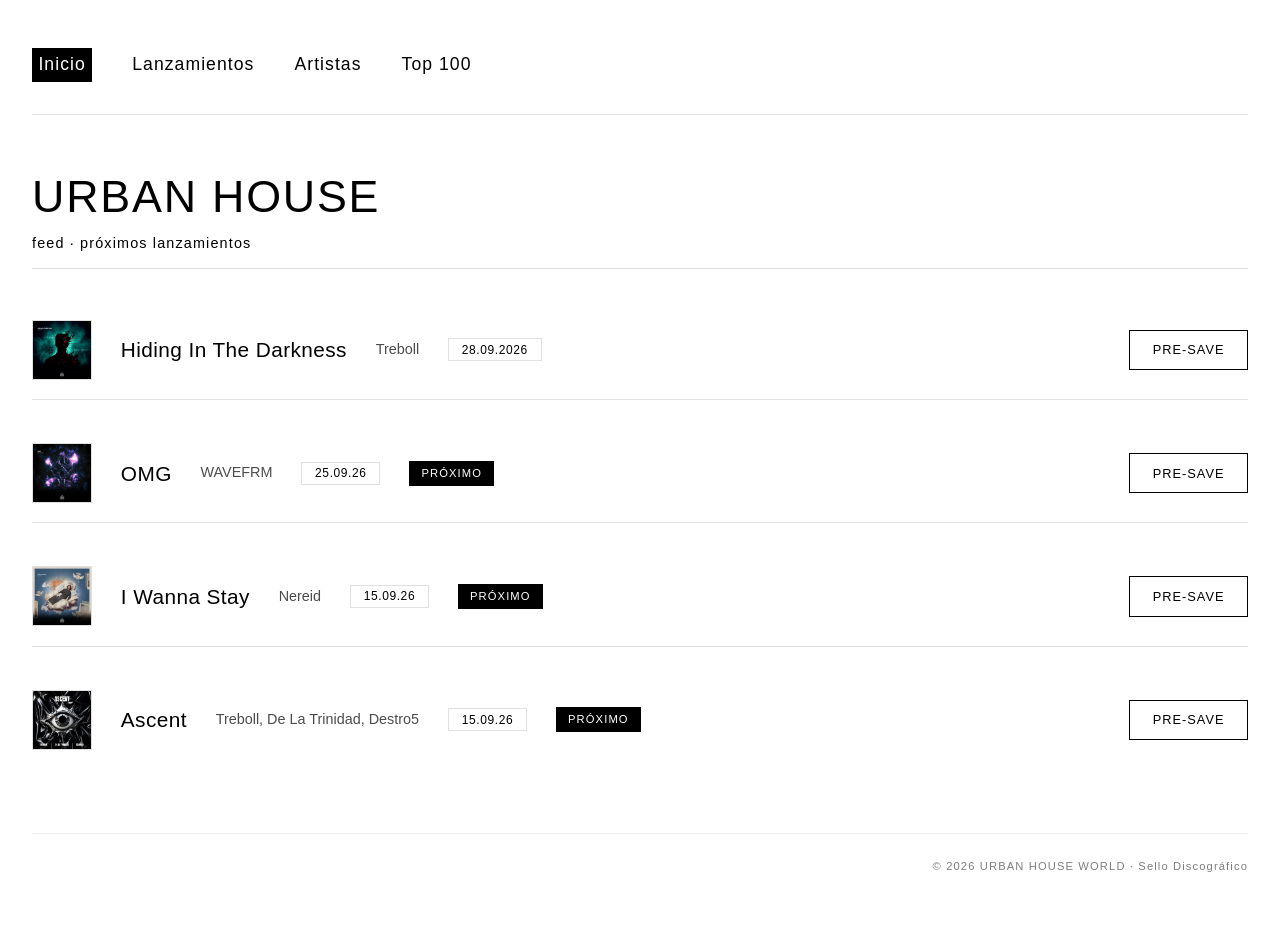
==== commit ddb7c8ae: "Update image source for STASIS cover in index.html" ====
--- a/index.html
+++ b/index.html
@@ -72,7 +72,7 @@
 
       <article class="feed-item">
         <div class="meta">
-          <img src="]#" alt="Portada de STASIS" class="cover-thumb" loading="lazy" />
+          <img src="img/portadas/77f7a17574e899f456704f4ce05a86db.jpg" alt="Portada de STASIS" class="cover-thumb" loading="lazy" />
           <span class="title">Hiding In The Darkness</span>
           <span class="artist">Treboll</span>
           <span class="date">28.09.2026</span>
